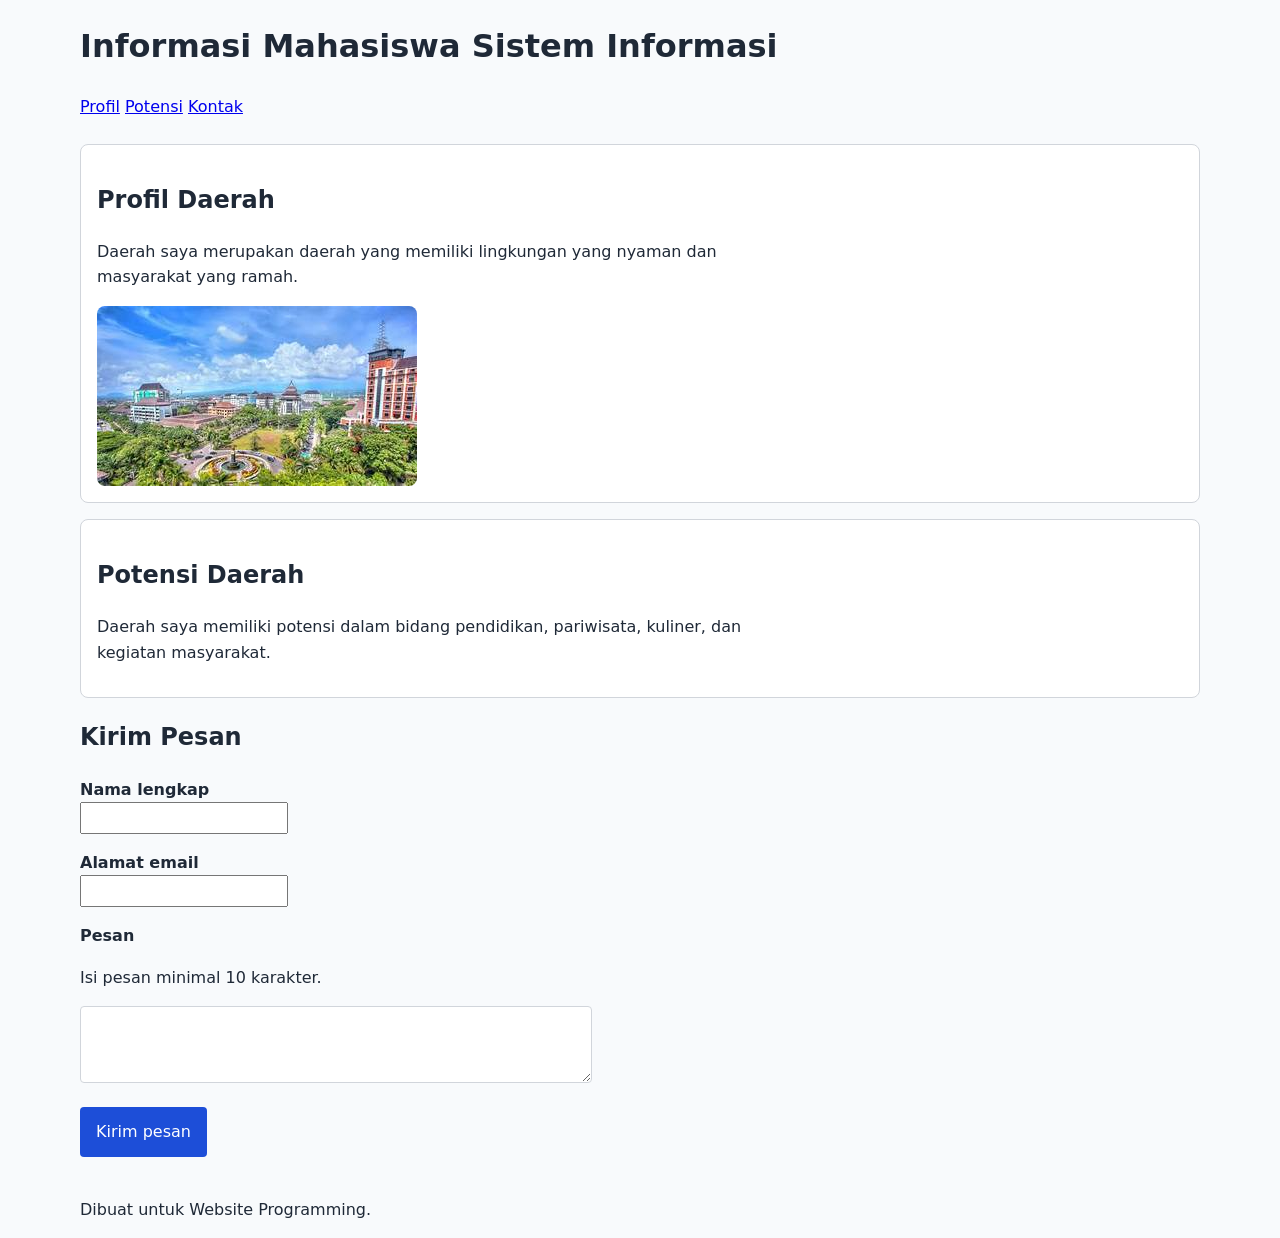
==== praktikum/index.html @ 0c17e07a "Menyiapkan hasil Minggu 3 untuk Praktikum 4" ====
<!DOCTYPE html>
<html lang="id">

<head>
  <meta charset="UTF-8">
  <meta name="viewport" content="width=device-width, initial-scale=1.0">
  <title>Informasi Mahasiswa Sistem Informasi</title>
    <link rel="stylesheet" href="style.css">
</head>

<body>

  <header>
    <h1>Informasi Mahasiswa Sistem Informasi</h1>

    <nav aria-label="Navigasi utama">
      <a class="nav-link" href="#profil">Profil</a>
      <a class="nav-link" href="#potensi">Potensi</a>
      <a class="nav-link" href="#kontak">Kontak</a>
    </nav>
  </header>

  <main>

    <article id="profil" class="card">
      <h2>Profil Daerah</h2>

      <p>
        Daerah saya merupakan daerah yang memiliki lingkungan
        yang nyaman dan masyarakat yang ramah.
      </p>

      <img src="images/daerah.jpg"
     alt=" Daerah saya memiliki potensi dalam bidang pendidikan,
        pariwisata, kuliner, dan kegiatan masyarakat">
    </article>

    <section id="potensi" class="card">
      <h2>Potensi Daerah</h2>

      <p>
        Daerah saya memiliki potensi dalam bidang pendidikan,
        pariwisata, kuliner, dan kegiatan masyarakat.
      </p>
    </section>

    <section id="kontak" class="">
      <h2>Kirim Pesan</h2>

      <form action="#" method="post">

        <div>
          <label for="nama">Nama lengkap</label>
          <input id="nama"
                 name="nama"
                 type="text"
                 autocomplete="name"
                 required>
        </div>

        <div>
          <label for="email">Alamat email</label>
          <input id="email"
                 name="email"
                 type="email"
                 autocomplete="email"
                 required>
        </div>

        <div>
          <label for="pesan">Pesan</label>
          <p id="petunjuk-pesan">Isi pesan minimal 10 karakter.</p>
          <textarea id="pesan"
          name="pesan"
          minlength="10"
          required
          aria-describedby="petunjuk-pesan"></textarea>
        </div>

        <button type="submit">Kirim pesan</button>

      </form>
    </section>

  </main>

  <footer>
    <p>Dibuat untuk Website Programming.</p>
  </footer>

</body>

</html>
---- praktikum/style.css ----
*, *::before, *::after {
  box-sizing: border-box;
}

:root {
  --color-primary: #1d4ed8;
  --color-text: #1f2937;
  --color-muted: #4b5563;
  --color-surface: #ffffff;
  --color-border: #d1d5db;
  --color-focus: #f59e0b;

  --space-1: 0.5rem;
  --space-2: 1rem;
  --space-3: 1.5rem;

  --radius: 0.5rem;
}
body {
    margin: 0;
    color: var(--color-text);
    background: #f8fafc;
    font-family: system-ui, sans-serif;
    line-height: 1.6;
}

header, 
main, 
footer {
    width: min(100% - 2rem, 70rem);
    margin-inline: auto;
}

main {
    padding-block: var(--space-3);
}

h1,
h2,
h3 {
    lone-height: 1.2;
}

p {
    max-width: 65ch;
}

nav-link {
    color: var(--color-primary);
    padding: var(--space-1);
    text-underline-offset: 0.2em;
} 

.nav-link:active {
    color: #1e3a8a;
}

.nav-link:focus-visible {
    outline: 3px solid var(--color-focus);
    outline-offset: 3px;
}

img {
    display: block;
    max-width: 100%;
    height: auto;
    border-radius: var(--radius);
}

table {
    width: 100%;
    border-collapse: collapse;
}

th,
td {
    padding:var(--space-1);
    border: 1px solid var(--color-border);
    text-align: start;
}

label {
    display: block;
    margin-block-start: var(--space-2);
    font-weight: 600;
}

input,
textarea,
button {
    font: inherit;
}

textarea {
    width: 100%;
    max-width: 32rem;
    padding: 0.75rem;
    border: 1px solid var(--color-border);
    border-radius: 0.25rem;
}

button {
    margin-block-start: var(--space-2);
    padding: 0.75rem 1rem;
    color: #ffffff;
    background: var(--color-primary);
    border: 0;
    border-radius: 0.25rem;
    cursor: pointer;
}

button:hover {
    filter: brightness(0.9);
}

input:focus-visible,
textarea:focus-visible,
button:focus-visible {
    outline: 3px solid var(--color-focus);
    outline-offset: 3px;
}

.card {
    background: var(--color-surface);
    border: 1px solid var(--color-border);
    border-radius: var(--radius);
    padding: var(--space-2);
    margin-block-end: var(--space-2);
}

a:focus-visible {
    outline: 3px solid var(--color-focus);
    outline-offset: 3px;
}
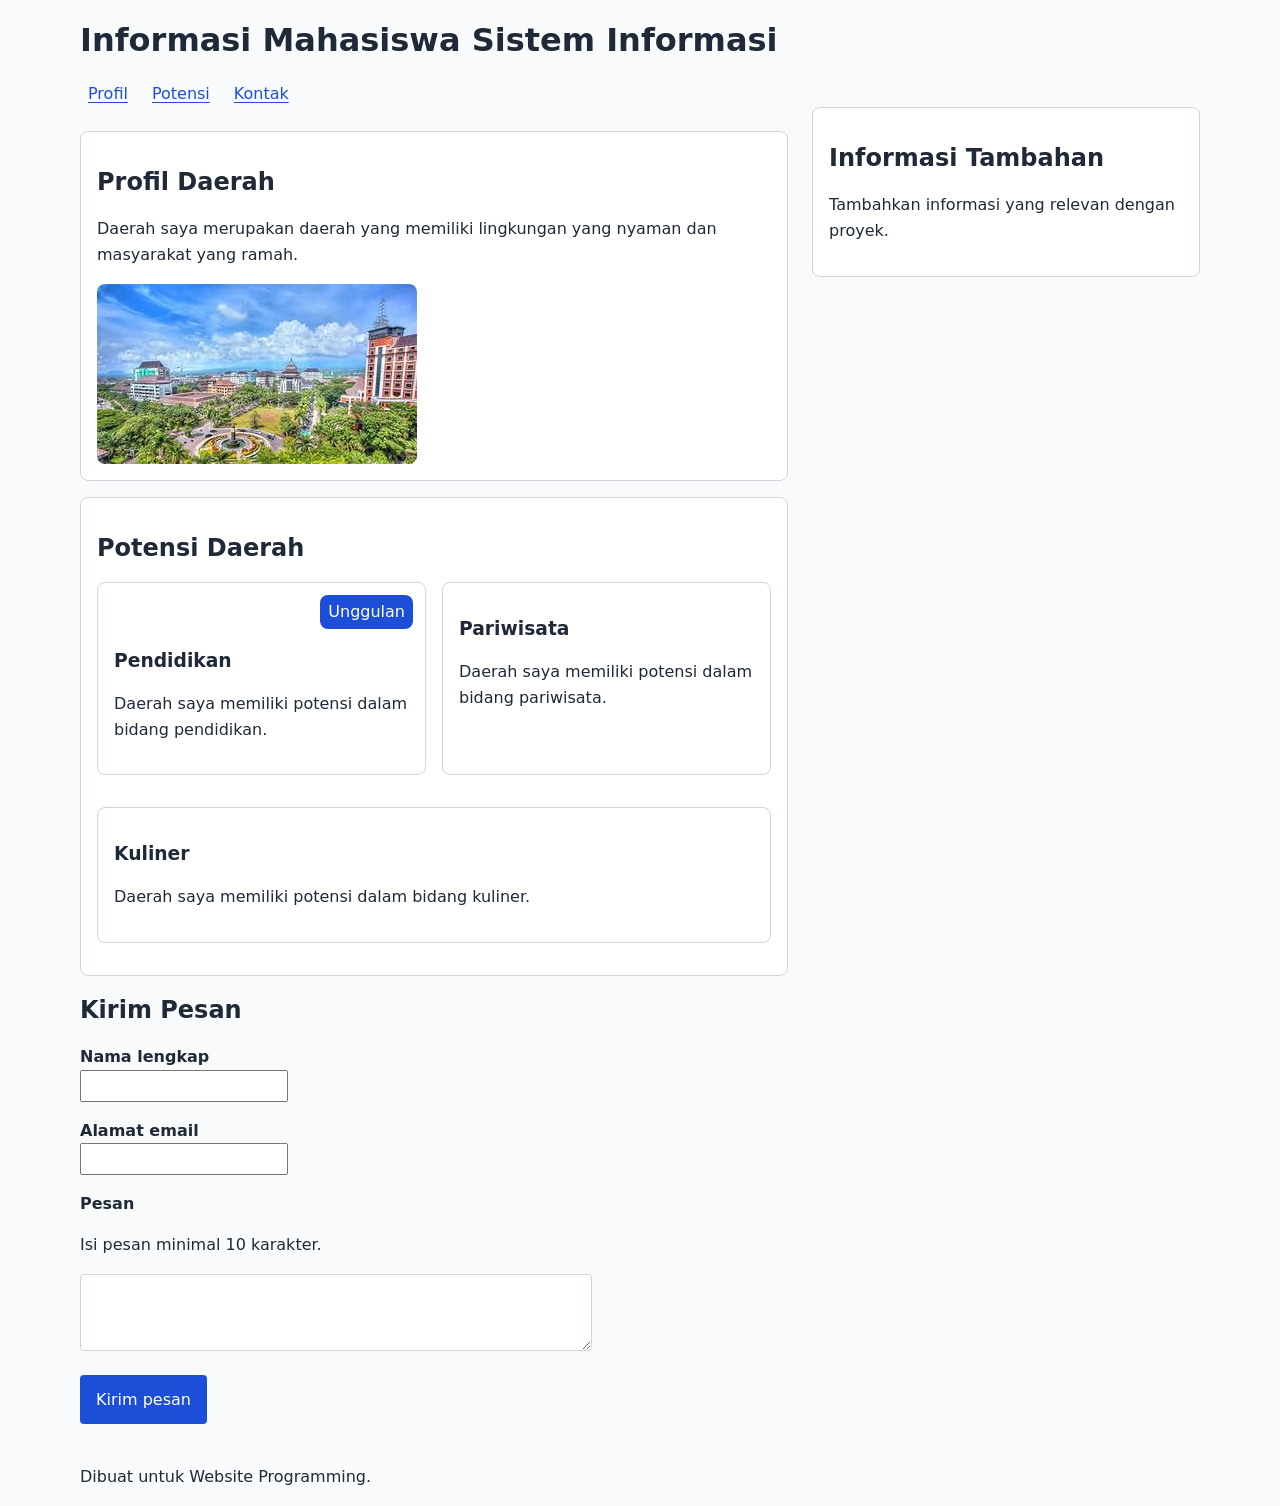
==== commit 8c1c2491: "Menyusun menu navigasi dan layout fleksibel" ====
--- a/praktikum/index.html
+++ b/praktikum/index.html
@@ -14,14 +14,17 @@
     <h1>Informasi Mahasiswa Sistem Informasi</h1>
 
     <nav aria-label="Navigasi utama">
-      <a class="nav-link" href="#profil">Profil</a>
-      <a class="nav-link" href="#potensi">Potensi</a>
-      <a class="nav-link" href="#kontak">Kontak</a>
+      <ul class="nav-list">
+        <li><a class="nav-link" href="#profil">Profil</a></li>
+        <li><a class="nav-link" href="#potensi">Potensi</a></li>
+        <li><a class="nav-link" href="#kontak">Kontak</a></li>
+      </ul>
     </nav>
   </header>
 
+  <div class="page-layout">
+
   <main>
-
     <article id="profil" class="card">
       <h2>Profil Daerah</h2>
 
@@ -38,10 +41,30 @@
     <section id="potensi" class="card">
       <h2>Potensi Daerah</h2>
 
-      <p>
-        Daerah saya memiliki potensi dalam bidang pendidikan,
-        pariwisata, kuliner, dan kegiatan masyarakat.
-      </p>
+      <div class="card-list">
+        <article class="card card--featured">
+          <span class="badge">Unggulan</span>
+          <h3>Pendidikan</h3>
+          <p>
+            Daerah saya memiliki potensi dalam bidang pendidikan.
+          </p>
+        </article>
+
+        <article class="card">
+          <h3>Pariwisata</h3>
+          <p>
+            Daerah saya memiliki potensi dalam bidang pariwisata.
+          </p>
+        </article>
+
+        <article class="card">
+          <h3>Kuliner</h3>
+          <p>
+            Daerah saya memiliki potensi dalam bidang kuliner.
+          </p>
+        </article>
+
+      </div>
     </section>
 
     <section id="kontak" class="">
@@ -84,6 +107,12 @@
 
   </main>
 
+  <aside aria-labelledby="info-tambahan">
+    <h2 id="info-tambahan">Informasi Tambahan</h2>
+    <p>Tambahkan informasi yang relevan dengan proyek.</p>
+  </aside>
+  </div>
+
   <footer>
     <p>Dibuat untuk Website Programming.</p>
   </footer>
--- a/praktikum/style.css
+++ b/praktikum/style.css
@@ -38,14 +38,23 @@
 h1,
 h2,
 h3 {
-    lone-height: 1.2;
+    line-height: 1.2;
 }
 
 p {
     max-width: 65ch;
 }
 
-nav-link {
+.nav-list {
+    display: flex;
+    flex-wrap: wrap;
+    gap: var(--space-1);
+    margin: 0;
+    padding: 0;
+    list-style: none;
+}
+
+.nav-link {
     color: var(--color-primary);
     padding: var(--space-1);
     text-underline-offset: 0.2em;
@@ -133,3 +142,64 @@
     outline-offset: 3px;
 }
 
+.page-layout {
+    display: flex;
+    flex-wrap: wrap;
+    gap: var(--space-3);
+    align-items: flex-start;
+    width: min(100% - 2rem, 70rem);
+    margin-inline: auto;
+}
+.page-layout > main {
+  flex: 1 1 36rem;
+  min-width: 0;
+  margin-inline: 0;
+}
+
+.page-layout > aside {
+  flex: 1 1 16rem;
+  padding: var(--space-2);
+  background: var(--color-surface);
+  border: 1px solid var(--color-border);
+  border-radius: var(--radius);
+}
+
+.card-list {
+  display: flex;
+  flex-wrap: wrap;
+  gap: var(--space-2);
+}
+
+.card-list > .card {
+  flex: 1 1 16rem;
+}
+
+.card--featured {
+  position: relative;
+  padding-block-start: 3rem;
+}
+
+.badge {
+  position: absolute;
+  inset-block-start: 0.75rem;
+  inset-inline-end: 0.75rem;
+  padding: 0.25rem 0.5rem;
+  color: #ffffff;
+  background: var(--color-primary);
+  border-radius: var(--radius);
+}
+
+img,
+video {
+  max-width: 100%;
+  height: auto;
+}
+
+pre {
+  overflow-x: auto;
+}
+
+a,
+p {
+  overflow-wrap: anywhere;
+}
